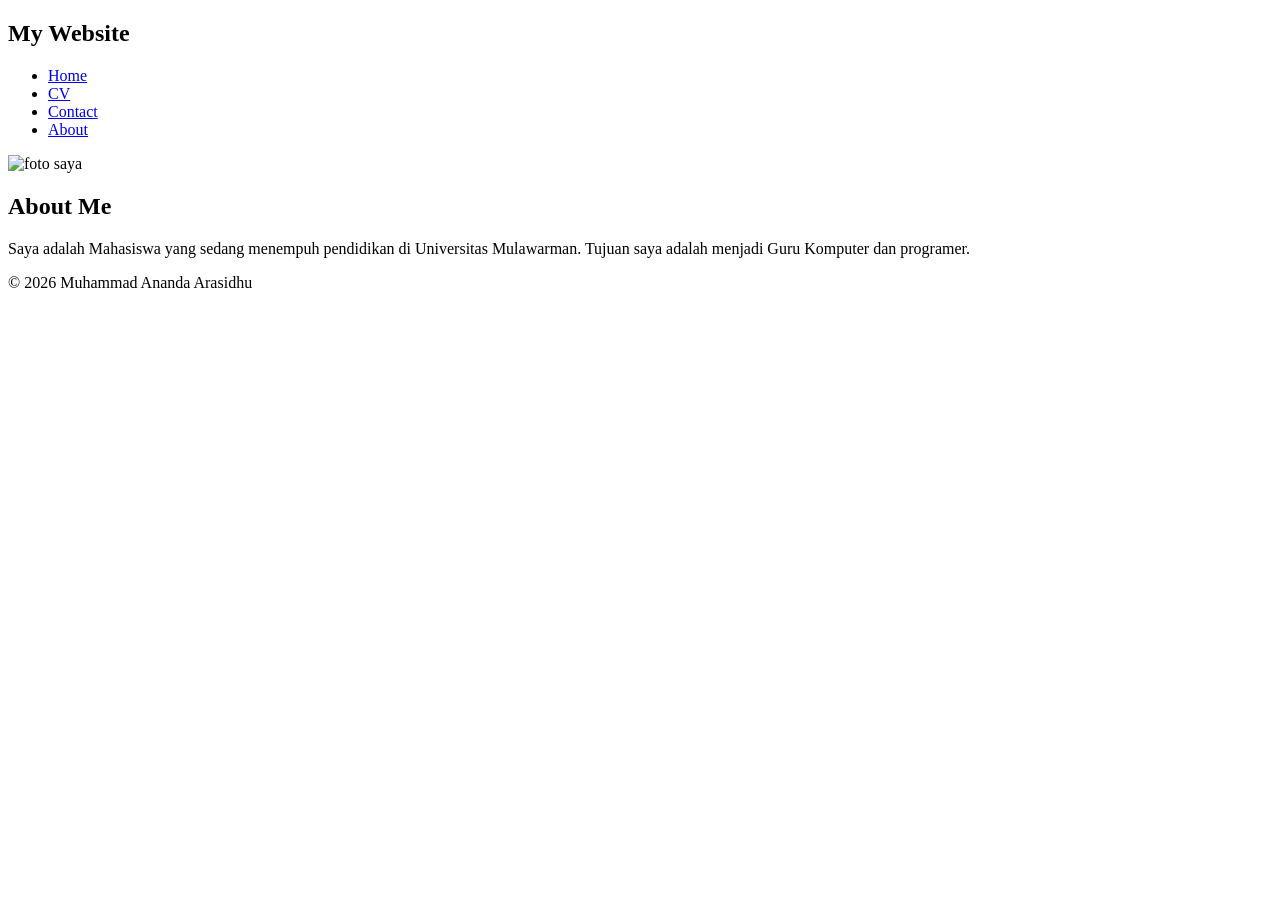
==== about.html @ 71af5288 "Add files via upload" ====
<!DOCTYPE html>
<html lang="id">
<head>
    <meta charset="UTF-8">
    <title>About</title>
    <link rel="stylesheet" href="style.css">
</head>
<body>

<nav>
    <h1>My Website</h1>
    <ul>
        <li><a href="index.html">Home</a></li>
        <li><a href="cv.html">CV</a></li>
        <li><a href="contact.html">Contact</a></li>
        <li><a href="about.html">About</a></li>
    </ul>
</nav>

<section class="card">
  <div class="about">
  <img src="Foto.jpg" alt="foto saya">
    <h2>About Me</h2>
    <p>
        Saya adalah Mahasiswa yang sedang menempuh pendidikan di Universitas Mulawarman.
        Tujuan saya adalah menjadi Guru Komputer dan programer.
    </p>
    </div>
</section>

<footer>© 2026 Muhammad Ananda Arasidhu</footer>

</body>
</html>
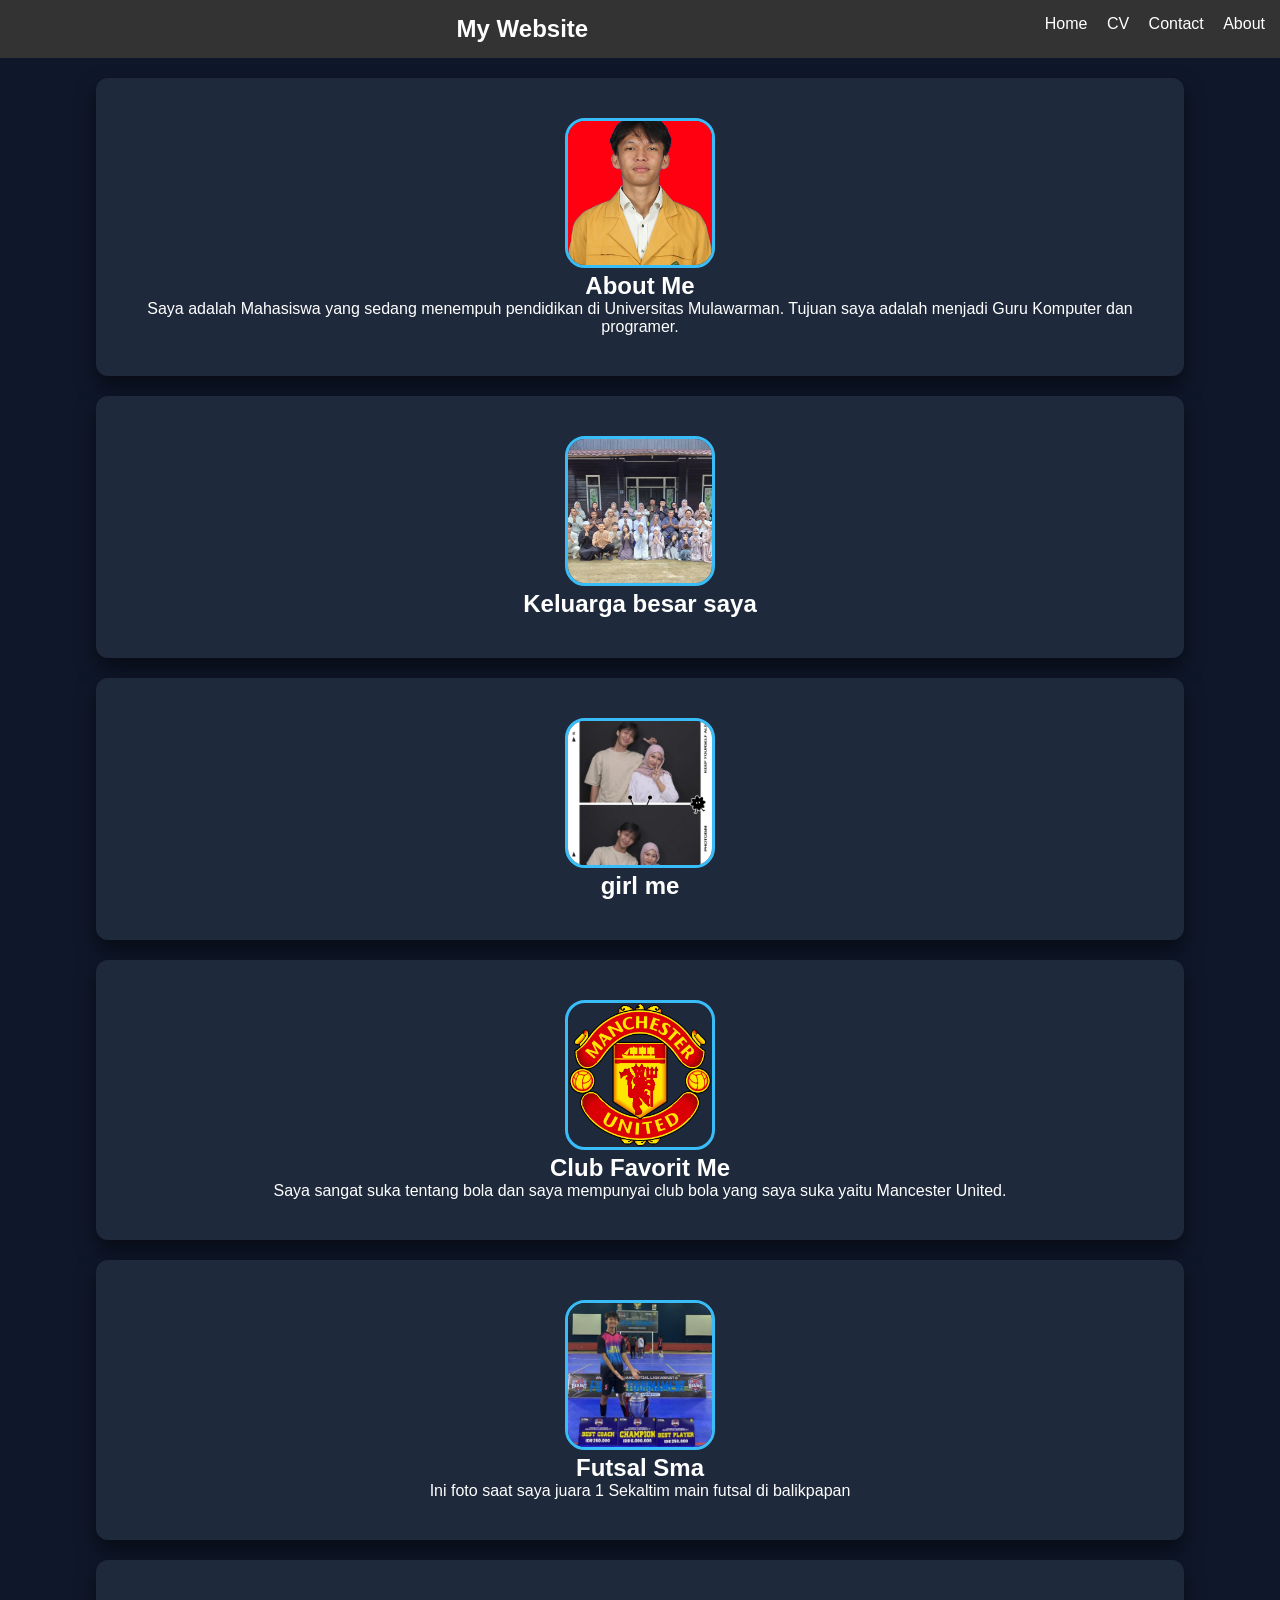
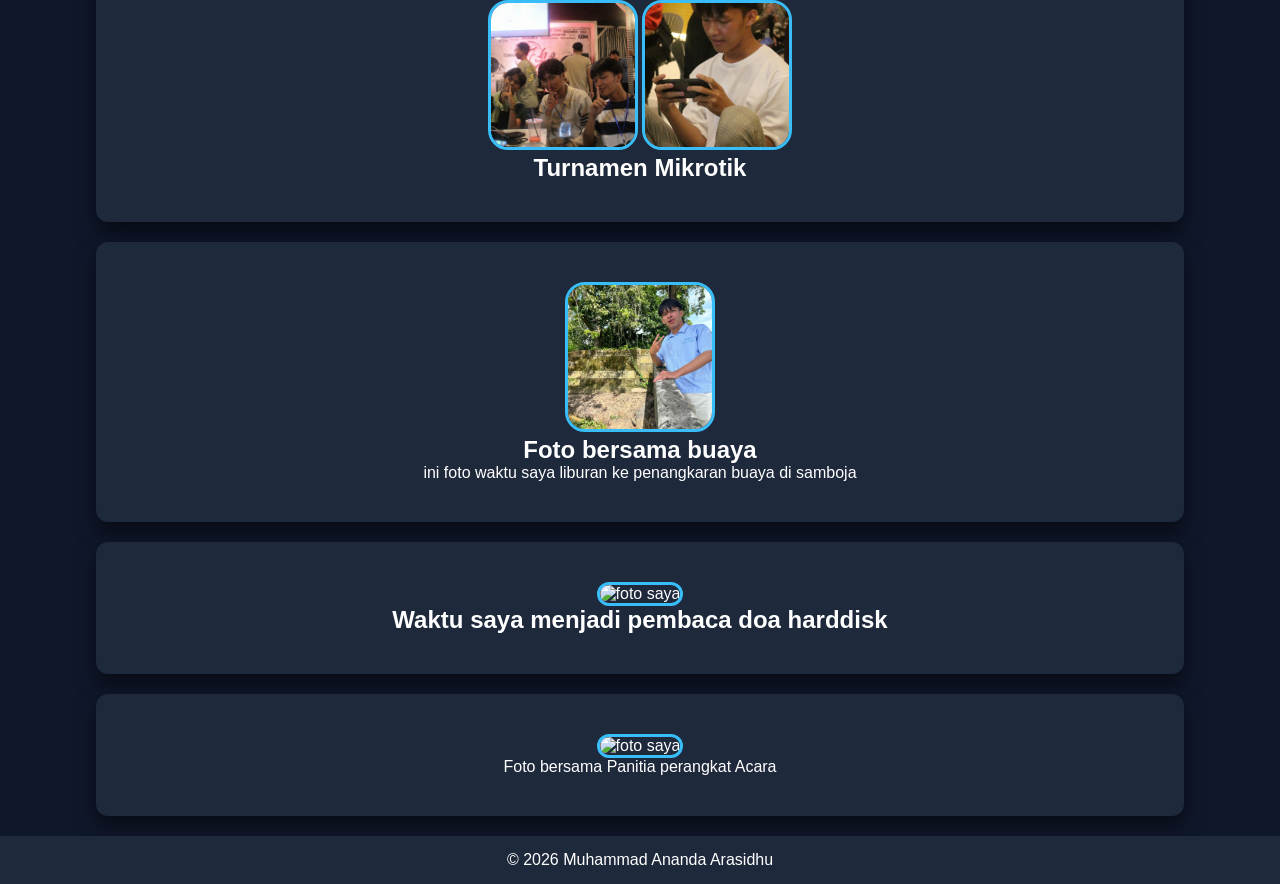
==== commit b5a81dad: "Update about.html" ====
--- a/about.html
+++ b/about.html
@@ -28,6 +28,74 @@
     </div>
 </section>
 
+<section class="card">
+  <div class="about">
+  <img src="keluarga.jpg" alt="foto saya">
+    <h2>Keluarga besar saya</h2>
+    </div>
+</section>
+
+<section class="card">
+  <div class="about">
+  <img src="cewe.jpg" alt="foto saya">
+    <h2>girl me</h2>
+    </div>
+</section>
+
+<section class="card">
+  <div class="about">
+  <img src="MU.jpg" alt="foto saya">
+    <h2>Club Favorit Me</h2>
+    <p>
+        Saya sangat suka tentang bola dan saya mempunyai club bola yang saya suka yaitu Mancester United.
+    </p>
+    </div>
+</section>
+
+<section class="card">
+  <div class="about">
+  <img src="juara.jpg" alt="foto saya">
+    <h2>Futsal Sma</h2>
+    <p>
+        Ini foto saat saya juara 1 Sekaltim main futsal di balikpapan 
+    </p>
+    </div>
+</section>
+
+<section class="card">
+  <div class="about">
+  <img src="tur.jpg" alt="foto saya">
+  <img src="Tur1.jpg" alt="foto saya">
+    <h2>Turnamen Mikrotik</h2>
+    
+    </div>
+</section>
+
+<section class="card">
+  <div class="about">
+  <img src="Liburan .jpg" alt="foto saya">
+    <h2>Foto bersama buaya</h2>
+    <p>
+         ini foto waktu saya liburan ke penangkaran buaya di samboja
+    </p>
+    </div>
+</section>
+
+<section class="card">
+  <div class="about">
+  <img src="doa.jpg" alt="foto saya">
+    <h2>Waktu saya menjadi pembaca doa harddisk</h2>
+    </div>
+</section>
+
+<section class="card">
+  <div class="about">
+  <img src="Panitia acara.jpg" alt="foto saya">
+    <p>
+        Foto bersama Panitia perangkat Acara
+    </p>
+    </div>
+</section>
 <footer>© 2026 Muhammad Ananda Arasidhu</footer>
 
 </body>
--- a/style.css
+++ b/style.css
@@ -0,0 +1,184 @@
+* {
+    margin: 0;
+    padding: 0;
+    box-sizing: border-box;
+}
+
+body {
+    font-family: Arial;
+    background: #f4f4f4;
+    text-align: center;
+}
+
+/* NAVBAR */
+nav {
+    background: #333;
+    color: white;
+    padding: 15px;
+}
+
+nav h1 {
+    display: inline;
+}
+
+nav ul {
+    list-style: none;
+    float: right;
+}
+
+nav ul li {
+    display: inline;
+    margin-left: 15px;
+}
+
+nav ul li a {
+    color: white;
+    text-decoration: none;
+}
+
+/* HEADER */
+header {
+    margin: 30px 0;
+}
+
+header img {
+    width: 150px;
+    border-radius: 50%;
+}
+
+/* CARD */
+.card {
+    background: white;
+    width: 60%;
+    margin: 20px auto;
+    padding: 20px;
+    border-radius: 10px;
+}
+
+/* FORM */
+input, textarea {
+    width: 80%;
+    padding: 10px;
+}
+
+button {
+    padding: 10px 20px;
+    background: #333;
+    color: white;
+    border: none;
+}
+
+/* FOOTER */
+footer {
+    margin-top: 20px;
+    padding: 10px;
+    background: #333;
+    color: white;
+}
+
+body {
+    font-family: 'Poppins', sans-serif;
+    margin: 0;
+    background: #0f172a;
+    color: white;
+}
+
+/* NAVBAR */
+.navbar {
+    display: flex;
+    justify-content: space-between;
+    padding: 15px 30px;
+    background: #1e293b;
+}
+
+.navbar ul {
+    list-style: none;
+    display: flex;
+}
+
+.navbar li {
+    margin-left: 20px;
+}
+
+.navbar a {
+    color: white;
+    text-decoration: none;
+}
+
+/* HERO */
+.hero {
+    text-align: center;
+    padding: 40px;
+}
+
+.hero img {
+    width: 120px;
+    height: 120px;
+    border-radius: 50%;
+    border: 3px solid #38bdf8;
+    object-fit: cover;
+}
+
+/* CARD */
+.card {
+    background: #1e293b;
+    margin: 20px auto;
+    padding: 20px;
+    width: 85%;
+    border-radius: 12px;
+    box-shadow: 0 10px 20px rgba(0,0,0,0.5);
+    transition: 0.3s;
+}
+
+.card:hover {
+    transform: translateY(-5px);
+}
+
+/* SKILL */
+.skill {
+    margin: 10px 0;
+}
+
+.progress {
+    width: 100%;
+    height: 8px;
+    background: #334155;
+    border-radius: 5px;
+}
+
+.progress div {
+    height: 100%;
+    background: #38bdf8;
+    border-radius: 5px;
+}
+
+/* PROJECT */
+.project {
+    margin-top: 10px;
+}
+
+/* FOOTER */
+footer {
+    text-align: center;
+    padding: 15px;
+    background: #1e293b;
+}
+
+.about {
+    text-align: center;
+    padding: 20px;
+}
+
+
+.about img {
+    width: 150px;
+    height: 150px;
+    border-radius: 20px; /* ini bikin kotak */
+    object-fit: cover;
+    border: 3px solid #38bdf8;
+}
+
+.about img:hover {
+    transform: scale(1.1);
+    transition: 0.3s;
+}
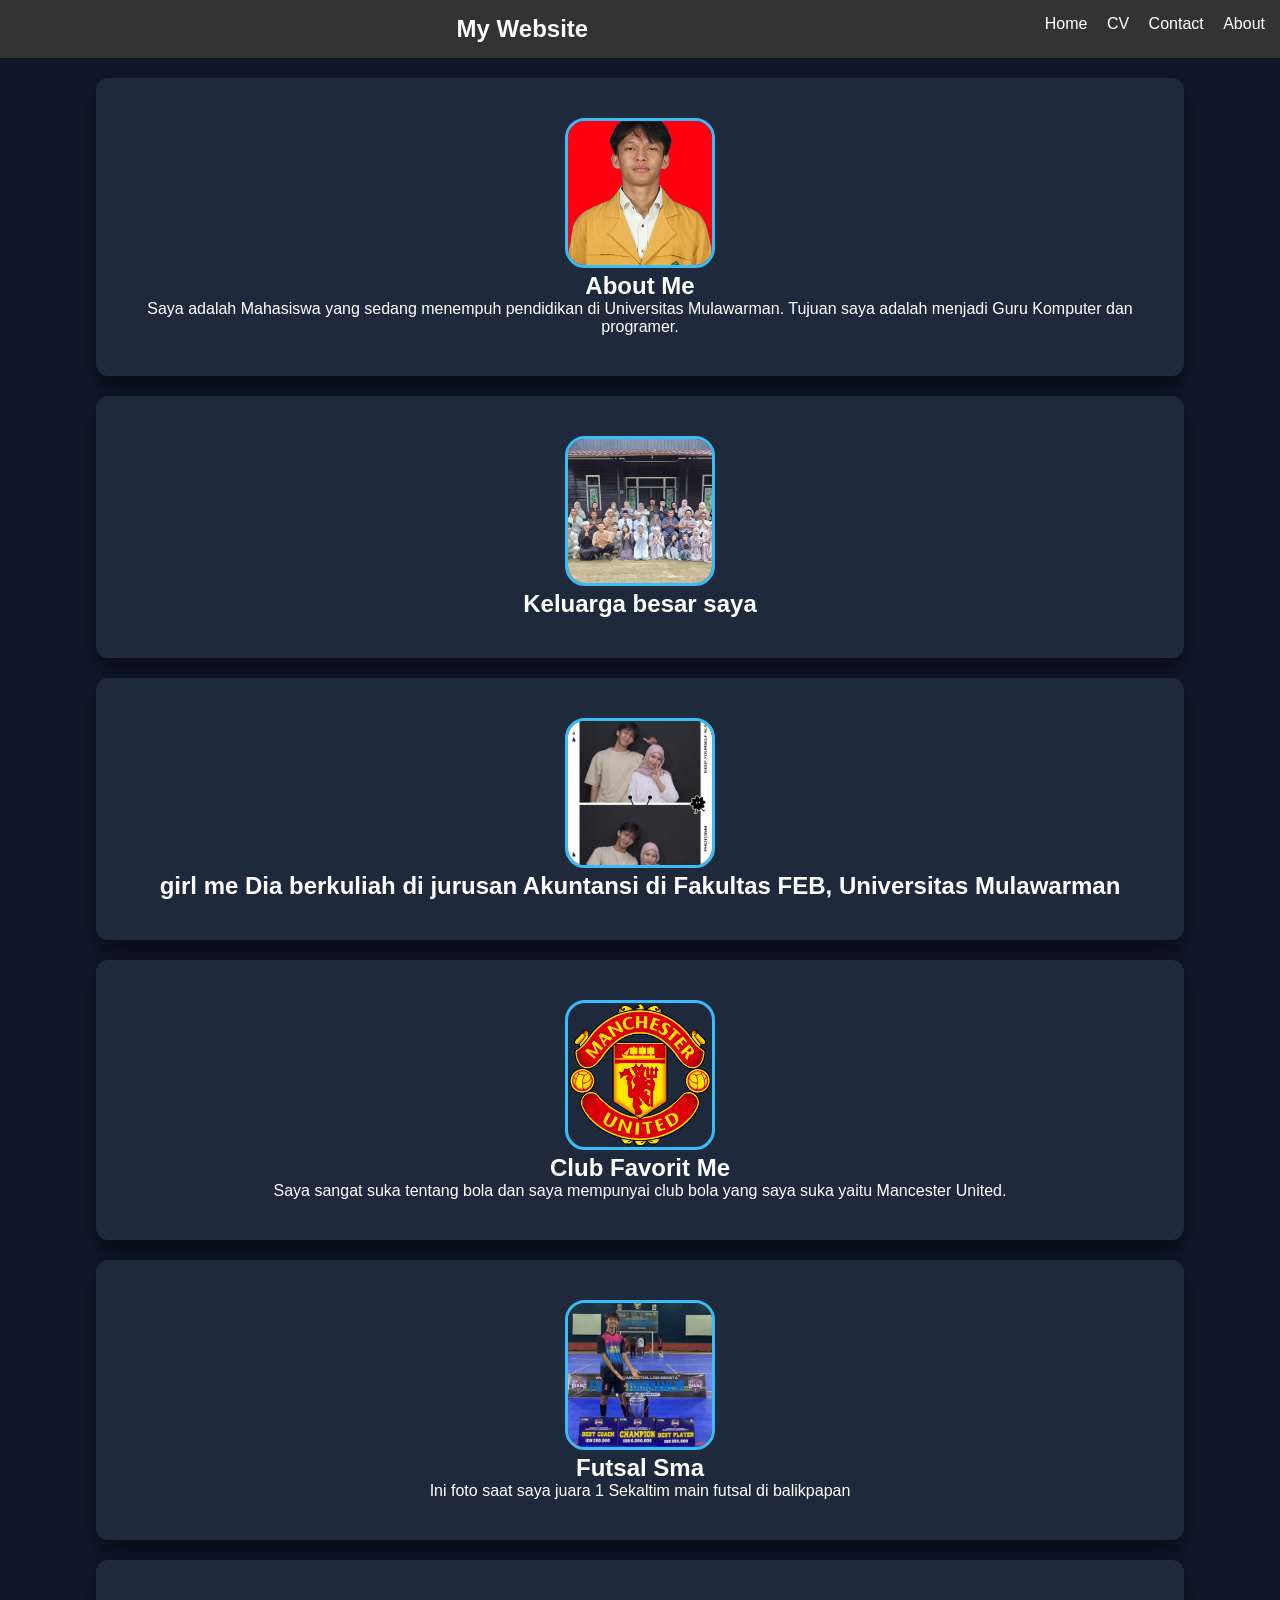
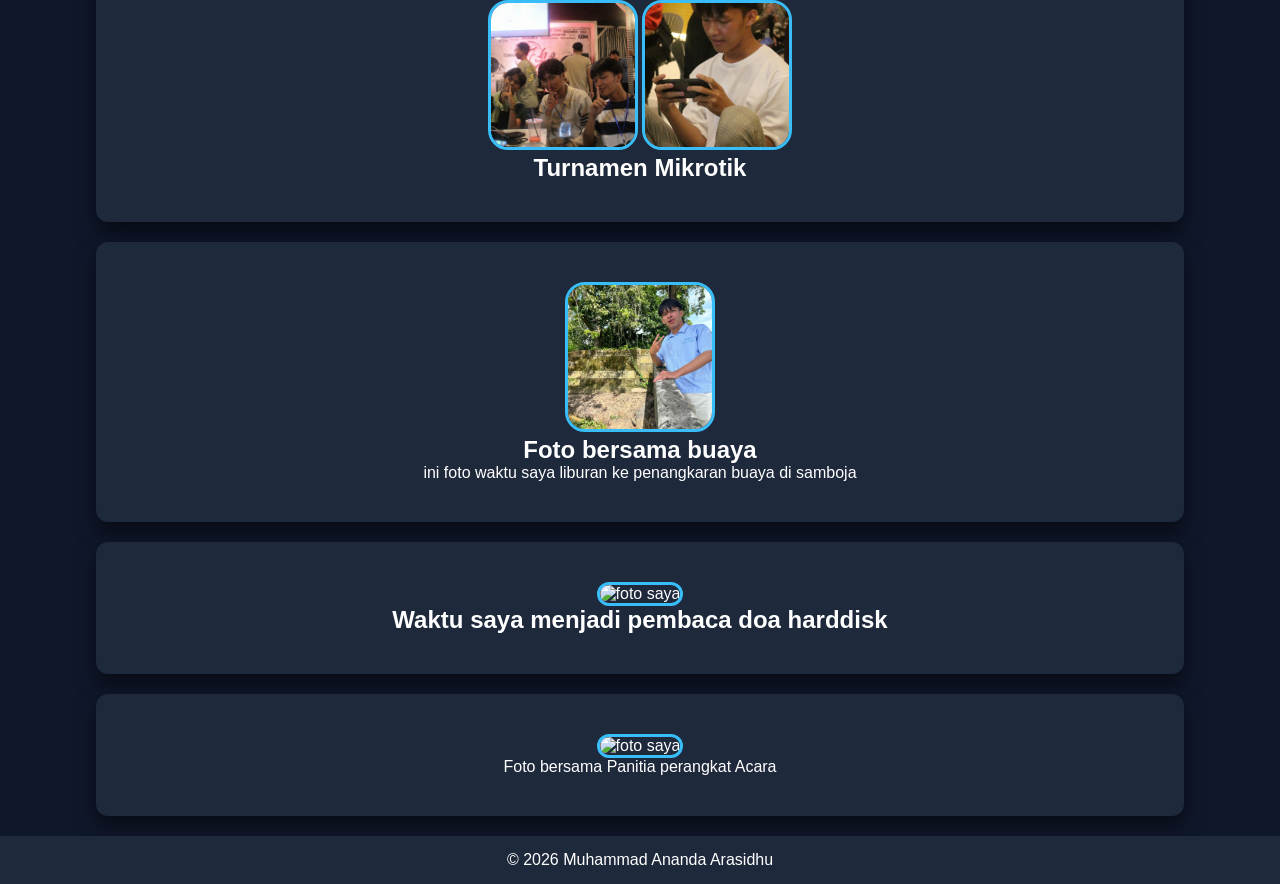
==== commit 4814f617: "Update about.html" ====
--- a/about.html
+++ b/about.html
@@ -38,7 +38,7 @@
 <section class="card">
   <div class="about">
   <img src="cewe.jpg" alt="foto saya">
-    <h2>girl me</h2>
+    <h2>girl me Dia berkuliah di jurusan Akuntansi di Fakultas FEB, Universitas Mulawarman</h2>
     </div>
 </section>
 
